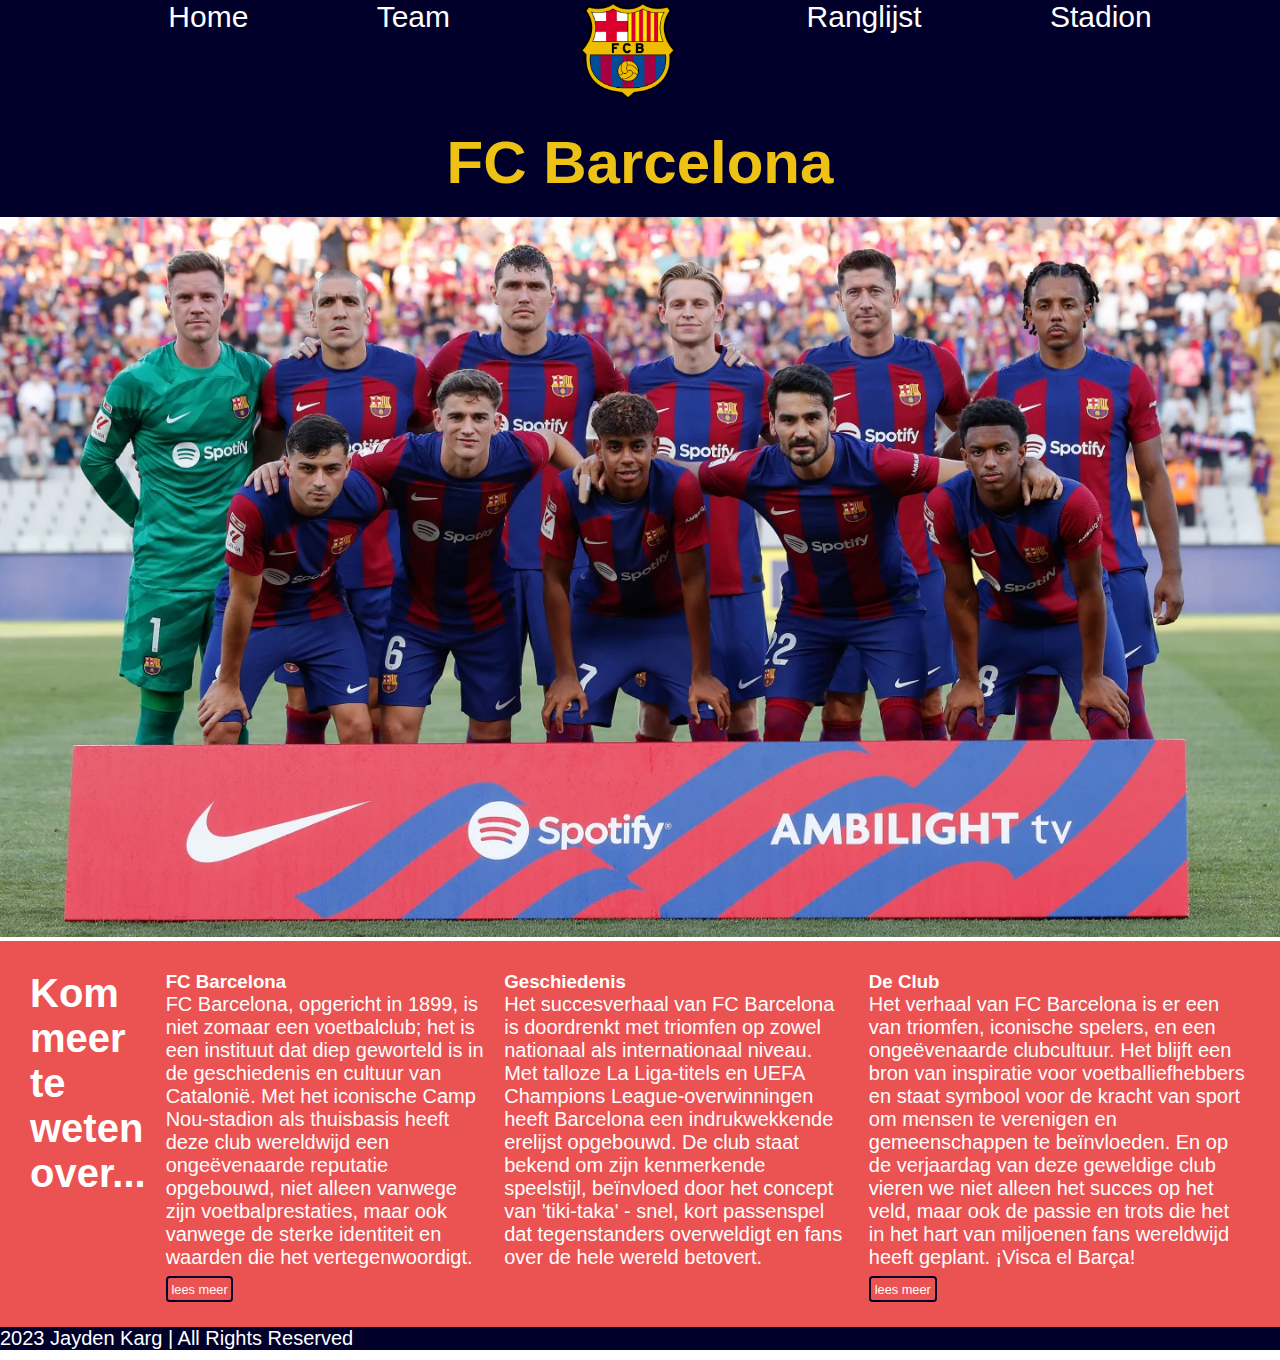
==== index.html @ 1269f9f0 "update" ====
<!DOCTYPE html>
<html lang="nl">
<head>
    <meta charset="UTF-8">
    <meta name="viewport" content="width=device-width, initial-scale=1.0">
    <link rel="stylesheet" href="styles/style.css">
    <title>Barcelona-Home</title>
</head>
<body>
    <header>
        <nav>
            <ul>
                <li><a href="index.html">Home</a></li>
                <li><a href="team.html">Team</a></li>
                <li>
                    <a href="index.html">
                        <img src="images/barcelona-logo.svg.png" alt="lfcbarcelona-logo">
                    </a>
                </li>
                <li><a href="ranglijst.html">Ranglijst</a></li>
                <li><a href="stadion.html">Stadion</a></li>
            </ul>
        </nav>
    </header>
    <main>
        <section class="teamfoto">
            <h1>FC Barcelona</h1>
            <img src="images/team-2023:2024.webp" alt="teamfoto">
        </section>
        <section class="container">
            <h2>Kom meer te weten over...</h2>

            <section class="tekst">
                <h3>FC Barcelona</h3>
                <p>FC Barcelona, opgericht in 1899, is niet zomaar een voetbalclub; 
                    het is een instituut dat diep geworteld is in de geschiedenis en 
                    cultuur van Catalonië. Met het iconische Camp Nou-stadion als 
                    thuisbasis heeft deze club wereldwijd een ongeëvenaarde reputatie 
                    opgebouwd, niet alleen vanwege zijn voetbalprestaties, maar ook 
                    vanwege de sterke identiteit en waarden die het vertegenwoordigt.
                </p>
                <a class="button" href="stadion.html">lees meer</a>
            </section>            
            
            <section class="tekst">
                <h3>Geschiedenis</h3>
                <p>Het succesverhaal van FC Barcelona is doordrenkt met triomfen op zowel 
                    nationaal als internationaal niveau. Met talloze La Liga-titels en UEFA 
                    Champions League-overwinningen heeft Barcelona een indrukwekkende erelijst 
                    opgebouwd. De club staat bekend om zijn kenmerkende speelstijl, beïnvloed 
                    door het concept van 'tiki-taka' - snel, kort passenspel dat tegenstanders 
                    overweldigt en fans over de hele wereld betovert.
                </p>
            </section>

            <section class="tekst">
                <h3>De Club</h3>
                <p>Het verhaal van FC Barcelona is er een van triomfen, iconische spelers, en een 
                    ongeëvenaarde clubcultuur. Het blijft een bron van inspiratie voor voetballiefhebbers 
                    en staat symbool voor de kracht van sport om mensen te verenigen en gemeenschappen te 
                    beïnvloeden. En op de verjaardag van deze geweldige club vieren we niet alleen het 
                    succes op het veld, maar ook de passie en trots die het in het hart van miljoenen fans 
                    wereldwijd heeft geplant. ¡Visca el Barça!
                </p>
                <a class="button" href="team.html">lees meer</a>
            </section>
        </section>
    </main>
    <footer>
        <p>2023 Jayden Karg | All Rights Reserved</p>
    </footer>
</body>
</html>
---- styles/style.css ----
* {
    margin: 0;
    box-sizing: border-box;
    font-family: Arial, Helvetica, sans-serif;
}

h1 {
    color: rgb(237, 194, 21);
    background-color: rgb(0, 0, 42);
    font-size: 60px;
    padding: 20px;
    margin-top: auto;
    text-align: center;
}

h2 {
    font-size: 40px;
    color: white;
    background-color: rgb(235, 82, 82);
    padding: 10px;
}

h3 {
    color: white;
}

footer {
    background-color: rgb(0, 0, 42);
    color: white;
}

nav img {
   width: 100px;
}

nav ul {
    display: flex; 
    justify-content: space-evenly;
    font-size: 30px;
    background-color: rgb(0, 0, 42);
    text-align: center;
    list-style-type: none;
}

nav a {
    text-decoration: none;
    color: white;
}

p {
    font-size: 20px;
    color: white;
    margin-bottom: 10px;
}

.button {
    font-size: 0.8em;
    color: white;
    padding: 0.3em;
    border: 2px solid rgb(0, 0, 42);
    border-radius: 0.3em;
    text-decoration: none;
    margin-top: 5em;
}

.button:hover {
    background: rgb(0, 0, 42);
    transition: all 250ms ease;
}

.container {
    display: flex;
    background-color: rgb(235, 82, 82);
    padding: 50px 
}

section img {
    width: 300px;
}

.container img {
    width: 4em;
}

.container li {
    justify-content: space-between;
}

nav ul li a:hover {
    transition-duration: 0.3ms;
    color: rgb(235, 82, 82);
    font-size: 1.1em;
}

.voetballers {
    background-color: rgb(235, 82, 82);
    display: flex;
    flex-wrap: wrap;
}

.teamfoto img {
    width: 100%;
}

.container {
    padding: 20px;
}

.tekst {
    padding: 10px;
}
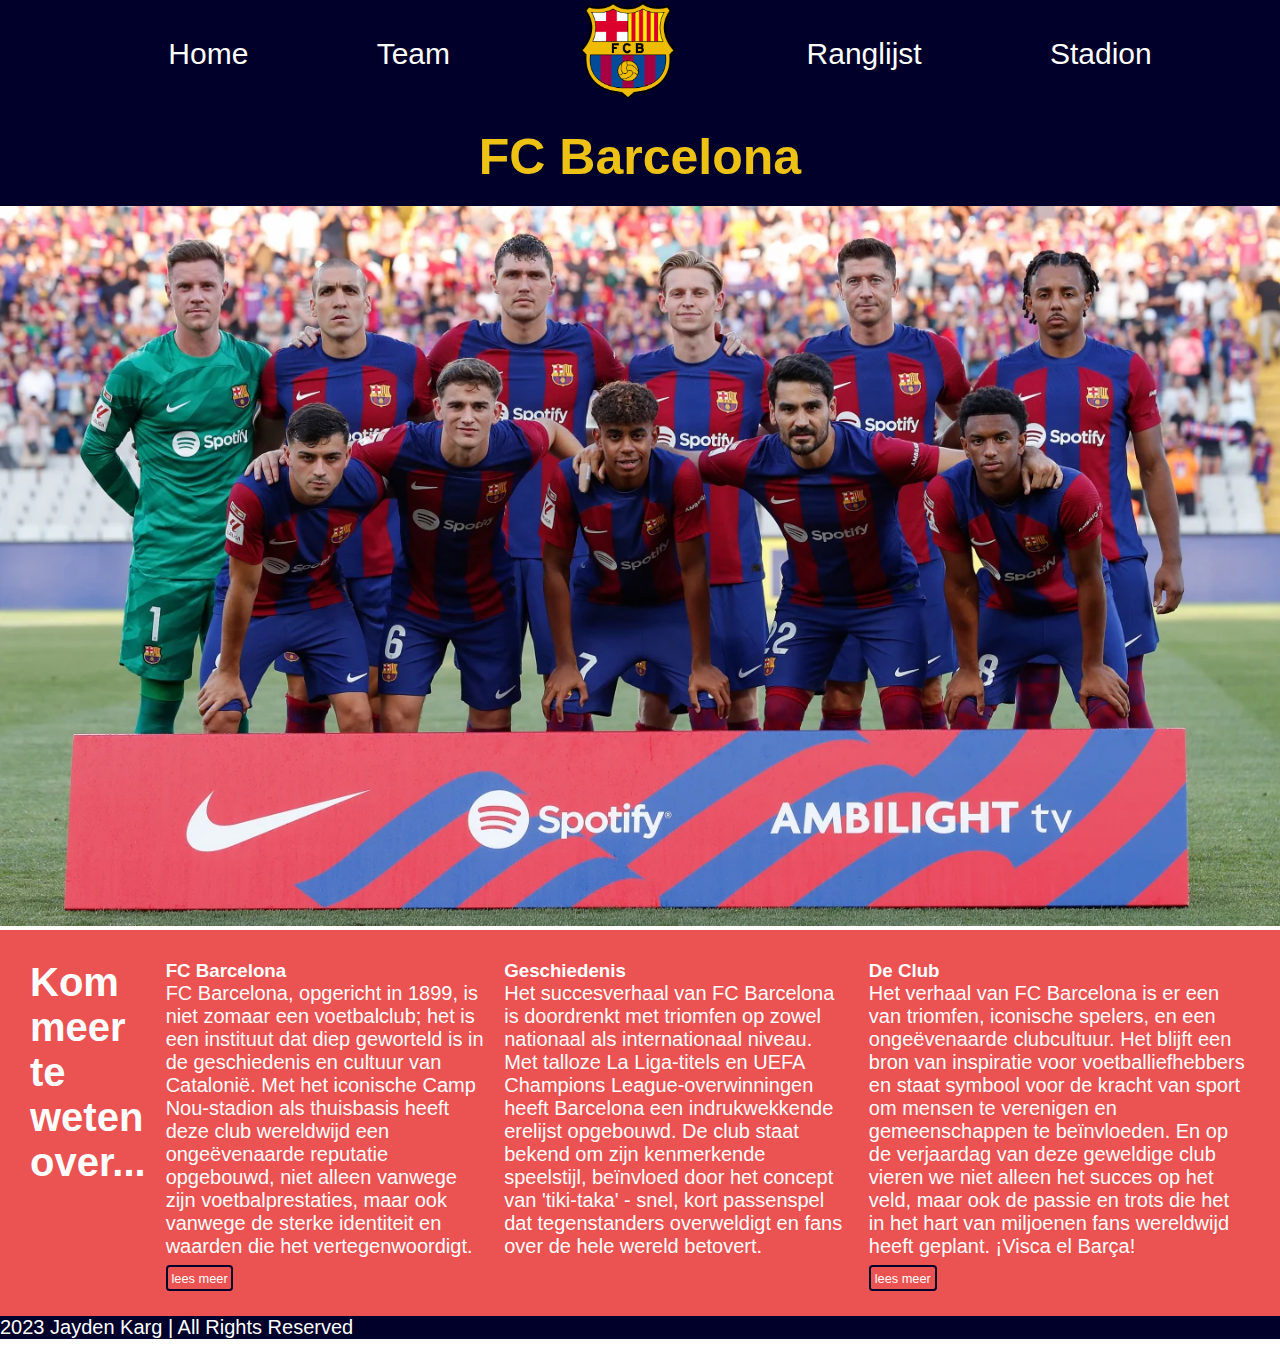
==== commit 0c02b65c: "klaar" ====
--- a/index.html
+++ b/index.html
@@ -15,6 +15,7 @@
                 <li>
                     <a href="index.html">
                         <img src="images/barcelona-logo.svg.png" alt="lfcbarcelona-logo">
+                        <!--https://en.wikipedia.org/wiki/File:FC_Barcelona_%28crest%29.svg-->
                     </a>
                 </li>
                 <li><a href="ranglijst.html">Ranglijst</a></li>
@@ -26,6 +27,8 @@
         <section class="teamfoto">
             <h1>FC Barcelona</h1>
             <img src="images/team-2023:2024.webp" alt="teamfoto">
+            <!--https://www.fcbarcelonanoticias.com/en/laliga/fc-barcelona-
+                still-being-unique-undefeated-team-laliga_296658_102.html-->
         </section>
         <section class="container">
             <h2>Kom meer te weten over...</h2>
@@ -39,6 +42,7 @@
                     opgebouwd, niet alleen vanwege zijn voetbalprestaties, maar ook 
                     vanwege de sterke identiteit en waarden die het vertegenwoordigt.
                 </p>
+                <!--bronvermelding: www.chatgpt.com-->
                 <a class="button" href="stadion.html">lees meer</a>
             </section>            
             
@@ -51,6 +55,7 @@
                     door het concept van 'tiki-taka' - snel, kort passenspel dat tegenstanders 
                     overweldigt en fans over de hele wereld betovert.
                 </p>
+                <!--bronvermelding: www.chatgpt.com-->
             </section>
 
             <section class="tekst">
@@ -62,6 +67,7 @@
                     succes op het veld, maar ook de passie en trots die het in het hart van miljoenen fans 
                     wereldwijd heeft geplant. ¡Visca el Barça!
                 </p>
+                <!--bronvermelding: www.chatgpt.com-->
                 <a class="button" href="team.html">lees meer</a>
             </section>
         </section>
--- a/styles/style.css
+++ b/styles/style.css
@@ -7,10 +7,11 @@
 h1 {
     color: rgb(237, 194, 21);
     background-color: rgb(0, 0, 42);
-    font-size: 60px;
+    font-size: 50px;
     padding: 20px;
     margin-top: auto;
     text-align: center;
+    align-items: center;
 }
 
 h2 {
@@ -39,6 +40,7 @@
     font-size: 30px;
     background-color: rgb(0, 0, 42);
     text-align: center;
+    align-items: center;
     list-style-type: none;
 }
 
@@ -75,7 +77,7 @@
 }
 
 section img {
-    width: 300px;
+    width: 100%;
 }
 
 .container img {
@@ -83,7 +85,7 @@
 }
 
 .container li {
-    justify-content: space-between;
+    flex-direction: row;
 }
 
 nav ul li a:hover {
@@ -109,3 +111,41 @@
 .tekst {
     padding: 10px;
 }
+
+figure img {
+    width: 300px;
+}
+
+ol li:hover {
+    transition-duration: 0ms;
+    font-size: 1.8em;
+    background-color: rgb(234, 61, 61);
+    padding-right: 15em;
+    padding-left: 2em;
+}
+
+figure {
+    background-color: rgb(234, 61, 61);
+    margin: 40px;
+    border-top-right-radius: 5%;
+    border-top-left-radius: 5%;
+}
+
+figure figcaption {
+    background-color: rgb(0, 0, 42);
+    color: white;
+    display: flex;
+    justify-content: center;
+}
+
+h1 img {
+    width: 100%;
+}
+
+.laliga {
+    width: 10%;
+}
+
+.stadion h2 {
+    background-color: rgb(0, 0, 42);
+}